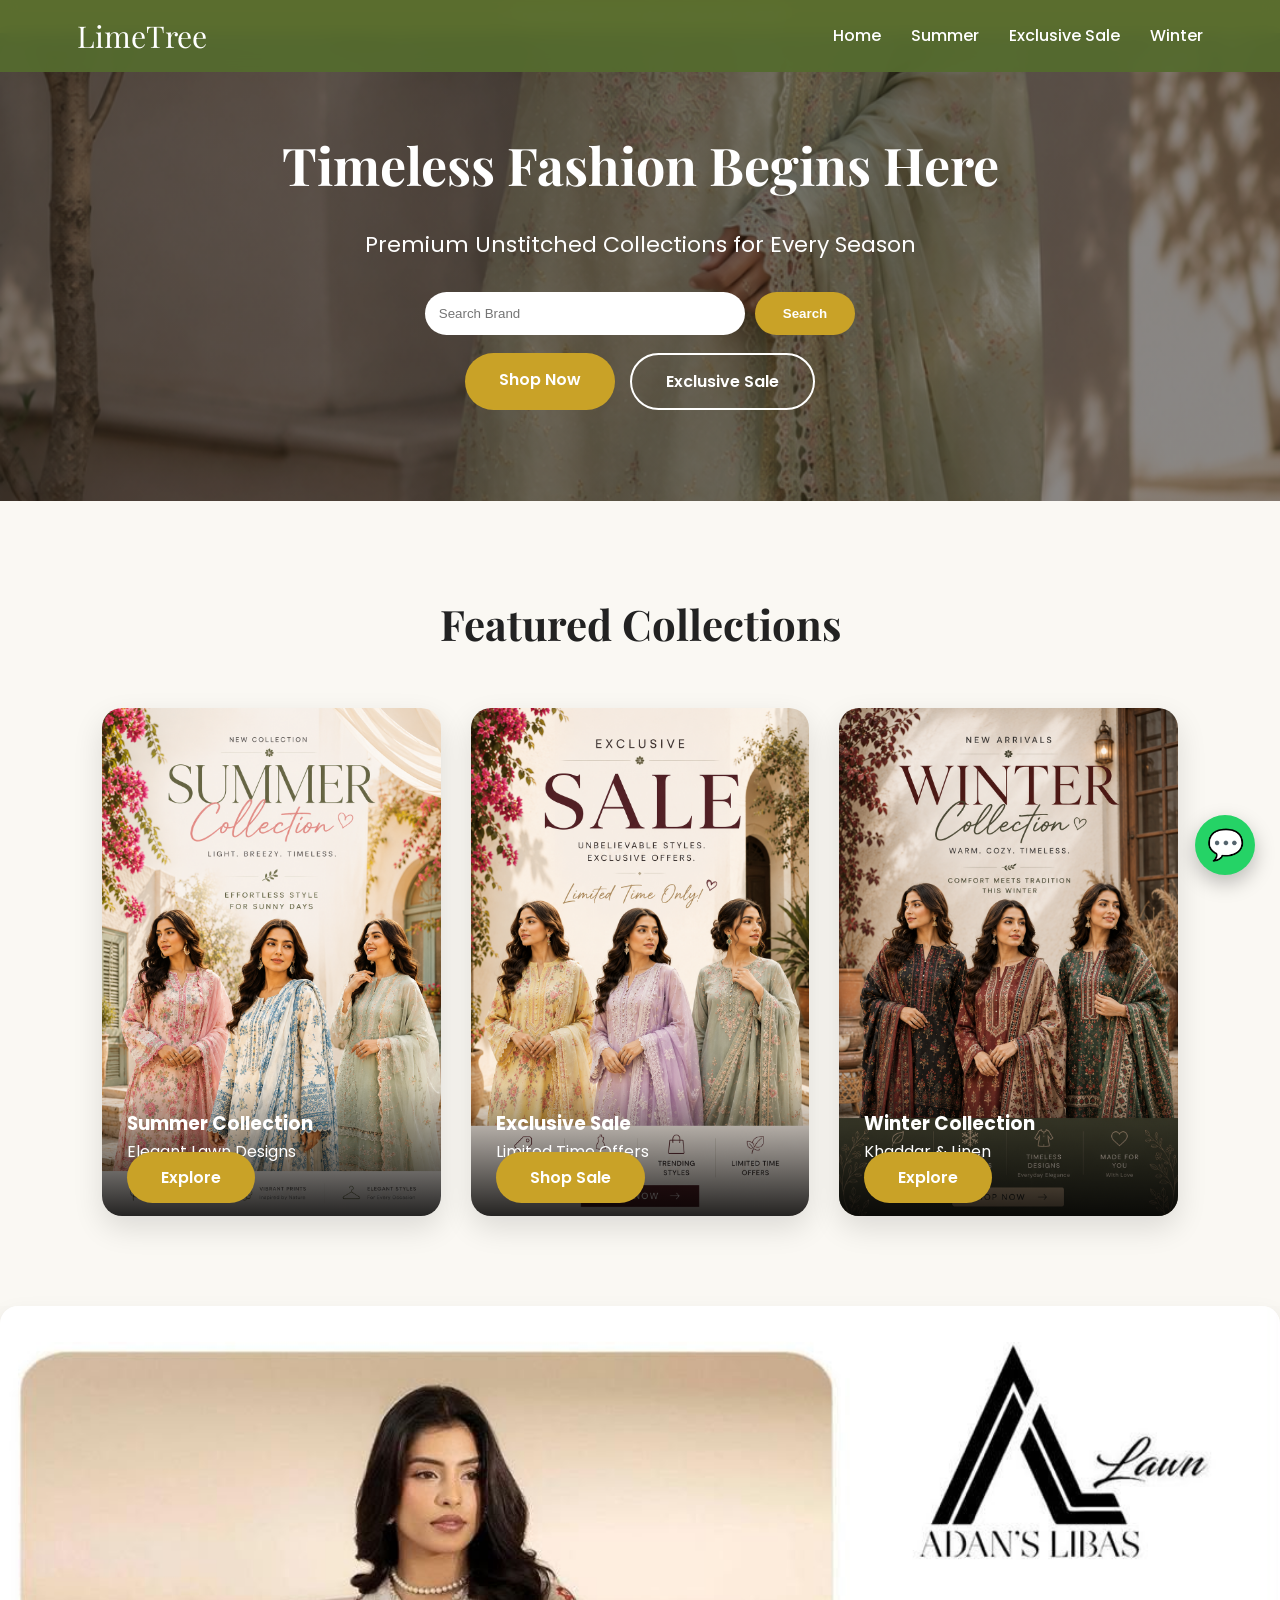
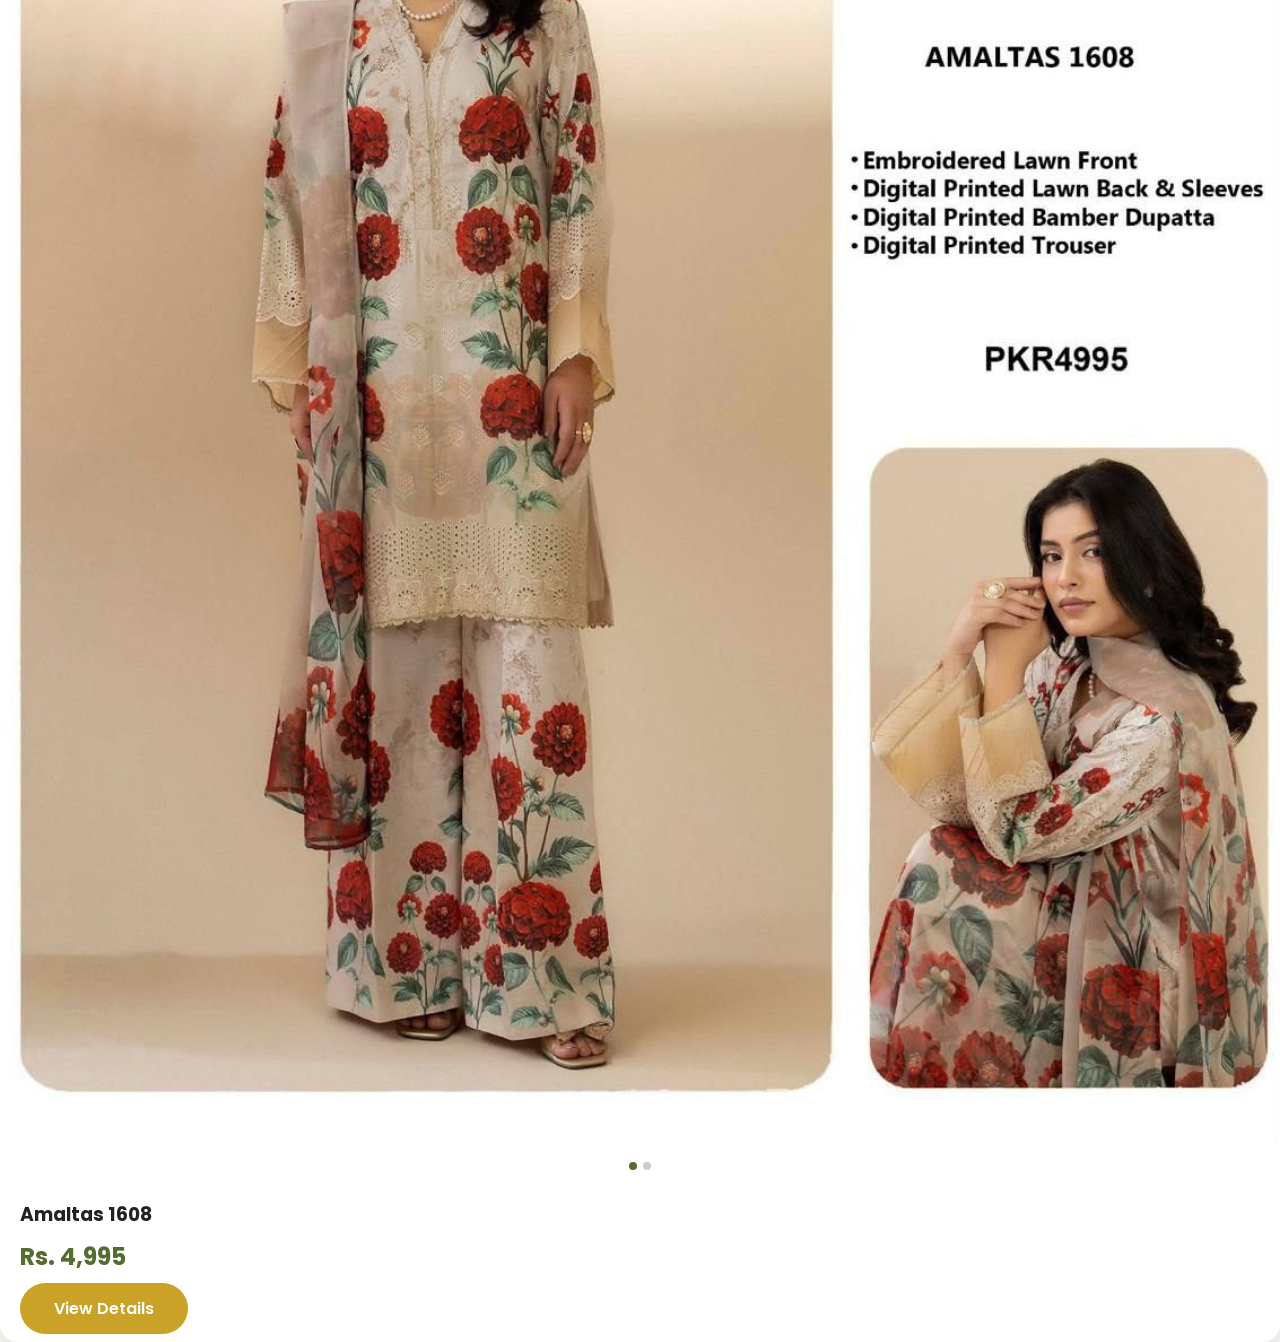
==== index.html @ aad15412 "Update index.html" ====
<!DOCTYPE html>
<html lang="en">
<head>
<meta charset="UTF-8">
<meta name="viewport" content="width=device-width, initial-scale=1.0">
<title>LimeTree | Premium Unstitched Collection</title>

<link rel="stylesheet" href="style.css">

<link href="https://fonts.googleapis.com/css2?family=Poppins:wght@300;400;500;600&family=Playfair+Display:wght@600;700&display=swap" rel="stylesheet">

</head>
<body>

<div class="top-bar">
🚚 Free Delivery on orders above Rs. 8,000
</div>

<nav class="navbar">

<div class="logo">LimeTree</div>

<ul class="nav-links">
<li><a href="index.html">Home</a></li>
<li><a href="summer.html">Summer</a></li>
<li><a href="sale.html">Exclusive Sale</a></li>
<li><a href="winter.html">Winter</a></li>
</ul>

</nav>

<header class="hero">

<div class="hero-overlay">

<h1>Timeless Fashion Begins Here</h1>

<p>
Premium Unstitched Collections for Every Season
</p>

<div class="search-box">

<input
type="text"
id="searchInput"
placeholder="Search Brand">

<button onclick="searchProduct()">
Search
</button>

</div>

<div class="hero-buttons">

<a href="summer.html" class="btn">
Shop Now
</a>

<a href="sale.html" class="btn-outline">
Exclusive Sale
</a>

</div>

</div>

</header>
<section class="collections">

<h2>Featured Collections</h2>

<div class="collection-grid">

<div class="collection-card">
<img src="images/summer-cover.png" alt="Summer Collection">
<div class="collection-overlay">
<h3>Summer Collection</h3>
<p>Elegant Lawn Designs</p>
<a href="summer.html" class="btn">Explore</a>
</div>
</div>

<div class="collection-card">
<img src="images/Sale-cover.png" alt="Exclusive Sale">
<div class="collection-overlay">
<h3>Exclusive Sale</h3>
<p>Limited Time Offers</p>
<a href="sale.html" class="btn">Shop Sale</a>
</div>
</div>

<div class="collection-card">
<img src="images/Winter-cover.png" alt="Winter Collection">
<div class="collection-overlay">
<h3>Winter Collection</h3>
<p>Khaddar & Linen</p>
<a href="winter.html" class="btn">Explore</a>
</div>
</div>

</div>

</section>

<div class="product-card">

<span class="badge new">NEW ARRIVAL</span>

<div class="slider">

<img class="slide active"
src="images/IMG-20260706-WA0013.jpg">

<img class="slide"
src="images/IMG-20260706-WA0041.jpg">

</div>

<div class="dots">
<span class="dot active"></span>
<span class="dot"></span>
</div>

<div class="product-info">

<h3>Amaltas 1608</h3>

<p class="price">
<strong>Rs. 4,995</strong>
</p>

<a class="btn" href="summer.html">
View Details
</a>

</div>

</div>
  <a href="https://wa.me/923180148837" class="whatsapp-float" target="_blank">
    💬
  </a>
  <script>
document.querySelectorAll(".slider").forEach(slider => {

const slides = slider.querySelectorAll(".slide");

let current = 0;

function showSlide(index){
slides.forEach((slide,i)=>{
slide.style.display = i===index ? "block" : "none";
});
}

showSlide(current);

slider.addEventListener("click",function(){
current=(current+1)%slides.length;
showSlide(current);
});

let startX=0;

slider.addEventListener("touchstart",e=>{
startX=e.touches[0].clientX;
});

slider.addEventListener("touchend",e=>{

let endX=e.changedTouches[0].clientX;

if(Math.abs(startX-endX)>40){

if(endX<startX){
current=(current+1)%slides.length;
}else{
current=(current-1+slides.length)%slides.length;
}

showSlide(current);

}

});

});
  </script>
<script>
function searchProduct(){

    const search = document.getElementById("searchInput").value.toLowerCase().trim();

    // Summer Collection
    if(
        search.includes("maria") ||
        search.includes("maria b") ||
        search.includes("3010") ||
        search.includes("mpt") ||
        search.includes("amaltas") ||
        search.includes("1608") ||

        search.includes("sana safinaz") ||
        search.includes("sanasafinaz") ||
        search.includes("beechtree") ||
        search.includes("beech tree") ||
        search.includes("limelight") ||
        search.includes("sapphire") ||
        search.includes("sephrie") ||
        search.includes("alkaram") ||
        search.includes("alkaram studio") ||
        search.includes("khaadi") ||
        search.includes("khadi") ||
        search.includes("gul ahmed") ||
        search.includes("ethnic") ||
        search.includes("cross stitch") ||
        search.includes("crossstitch") ||
        search.includes("generation") ||
        search.includes("junaid jamshed") ||
        search.includes("j.") ||
        search.includes("bonanza") ||
        search.includes("ideas") ||
        search.includes("charizma") ||
        search.includes("nishat") ||
        search.includes("asim jofa") ||
        search.includes("ramsha") ||
        search.includes("zellbury") ||
        search.includes("unstitched") ||
        search.includes("lawn")
    ){
        window.location.href="summer.html";
    }

    else{
        alert("No product found.");
    }

}
</script>
</body>
</html>
---- style.css ----
/* =========================
   LimeTree Premium Theme
========================= */

*{
    margin:0;
    padding:0;
    box-sizing:border-box;
}

html{
    scroll-behavior:smooth;
}

body{
    font-family:'Poppins',sans-serif;
    background:#f8f6f1;
    color:#222;
    line-height:1.6;
}

img{
    max-width:100%;
    display:block;
}

a{
    text-decoration:none;
}

.top-bar{
    background:#c9a227;
    color:#fff;
    text-align:center;
    padding:6px;
    font-size:13px;
    font-weight:600;
}

.navbar{
    position:fixed;
    top:0;
    left:0;
    width:100%;
    display:flex;
    justify-content:space-between;
    align-items:center;
    padding:12px 6%;
    background:rgba(85,107,47,.95);
    backdrop-filter:blur(8px);
    z-index:999;
}

.logo{
    font-size:30px;
    font-family:'Playfair Display',serif;
    color:#fff;
}

.nav-links{
    display:flex;
    gap:30px;
    list-style:none;
}

.nav-links a{
    color:#fff;
    font-weight:500;
    transition:.3s;
}

.nav-links a:hover{
    color:#c9a227;
}

.hero{
    height:52vh;
    display:flex;
    justify-content:center;
    align-items:center;
    text-align:center;
    padding:20px;
    background:
    linear-gradient(rgba(0,0,0,.45),rgba(0,0,0,.45)),
    url("images/hero-cover1.png");
    background-size:cover;
    background-position:center;
}

.hero-overlay{
    color:white;
    max-width:800px;
    padding:20px;
}

.hero h1{
    font-size:52px;
    font-family:'Playfair Display',serif;
    margin-bottom:20px;
}

.hero p{
    font-size:22px;
    margin-bottom:30px;
}

.search-box{
    display:flex;
    justify-content:center;
    gap:10px;
    margin-bottom:18px;
    flex-wrap:wrap;
}

.search-box input{
    width:320px;
    max-width:100%;
    padding:14px;
    border:none;
    border-radius:30px;
}

.search-box button{
    padding:14px 28px;
    border:none;
    border-radius:30px;
    background:#c9a227;
    color:#fff;
    cursor:pointer;
    font-weight:600;
}

.hero-buttons{
    display:flex;
    justify-content:center;
    gap:15px;
    flex-wrap:wrap;
}

.btn,
.btn-outline{
    padding:14px 34px;
    border-radius:35px;
    font-weight:600;
    transition:.3s;
}

.btn{
    background:#c9a227;
    color:#fff;
}

.btn:hover{
    transform:translateY(-3px);
}

.btn-outline{
    border:2px solid #fff;
    color:#fff;
}

.btn-outline:hover{
    background:#fff;
    color:#556b2f;
}
/* =========================
   Featured Collections
========================= */

.collections{
    padding:90px 8%;
    background:#faf8f3;
}

.collections h2,
.new-arrivals h2,
.promo h2{
    text-align:center;
    font-size:42px;
    font-family:'Playfair Display',serif;
    margin-bottom:50px;
}

.collection-grid{
    display:grid;
    grid-template-columns:repeat(auto-fit,minmax(280px,1fr));
    gap:30px;
}

.collection-card{
    position:relative;
    overflow:hidden;
    border-radius:20px;
    box-shadow:0 12px 30px rgba(0,0,0,.12);
    transition:.35s;
}

.collection-card:hover{
    transform:translateY(-8px);
}

.collection-card img{
    width:100%;
    transition:.4s;
}

.collection-card:hover img{
    transform:scale(1.08);
}

.collection-overlay{
    position:absolute;
    left:0;
    right:0;
    bottom:0;
    padding:25px;
    color:#fff;
    background:linear-gradient(transparent,rgba(0,0,0,.85));
}

/* =========================
   Promo Section
========================= */

.promo{
    padding:90px 8%;
    background:#556B2F;
    color:white;
    text-align:center;
}

.promo p{
    max-width:700px;
    margin:20px auto 35px;
}

/* =========================
   New Arrivals
========================= */

.new-arrivals{
    padding:90px 8%;
    background:#fff;
}

.product-grid{
    display:grid;
    grid-template-columns:repeat(auto-fit,minmax(270px,1fr));
    gap:30px;
}

.product-card{
    background:#fff;
    border-radius:18px;
    overflow:hidden;
    box-shadow:0 10px 25px rgba(0,0,0,.08);
    transition:.35s;
    position:relative;
}

.product-card:hover{
    transform:translateY(-8px);
}

.product-info{
    padding:20px;
}

.product-info h3{
    margin-bottom:8px;
}

.fabric{
    color:#777;
    margin-bottom:10px;
}

.price{
    font-size:24px;
    color:#556B2F;
    font-weight:700;
    margin-bottom:20px;
}

.badge{
    position:absolute;
    top:15px;
    left:15px;
    color:white;
    padding:6px 14px;
    border-radius:30px;
    font-size:12px;
    font-weight:bold;
}

.new{background:#2E8B57;}
.sale{background:#C9A227;}
.hot{background:#C0392B;}

/* =========================
   Mobile
========================= */

@media(max-width:768px){

.navbar{
    flex-direction:column;
    gap:15px;
}

.nav-links{
    flex-wrap:wrap;
    justify-content:center;
    gap:15px;
}

.hero h1{
    font-size:42px;
}

.hero p{
    font-size:18px;
}

}
.whatsapp-float{
position:fixed;
bottom:25px;
right:25px;
width:60px;
height:60px;
background:#25D366;
color:white;
border-radius:50%;
display:flex;
align-items:center;
justify-content:center;
font-size:30px;
text-decoration:none;
box-shadow:0 8px 20px rgba(0,0,0,.25);
z-index:1000;
transition:.3s;
}

.whatsapp-float:hover{
transform:scale(1.1);
   }
/* =========================
   LimeTree Checkout
========================= */

.checkout{
padding:140px 20px 80px;
background:#f8f6f1;
min-height:100vh;
display:flex;
justify-content:center;
align-items:flex-start;
}

.checkout-card{
width:100%;
max-width:650px;
background:white;
padding:40px;
border-radius:20px;
box-shadow:0 15px 40px rgba(0,0,0,.12);
}

.checkout-card h1{
font-family:'Playfair Display',serif;
font-size:42px;
text-align:center;
margin-bottom:10px;
color:#222;
}

.checkout-text{
text-align:center;
color:#666;
margin-bottom:25px;
}

.product-summary{
background:#f5f2e8;
border-left:5px solid #C9A227;
padding:20px;
border-radius:12px;
margin-bottom:30px;
}

.product-summary h2{
font-size:24px;
margin-bottom:8px;
color:#556B2F;
}

.product-summary p{
font-size:22px;
font-weight:700;
color:#C9A227;
}

.checkout form{
display:flex;
flex-direction:column;
gap:16px;
}

.checkout label{
font-weight:600;
color:#333;
}

.checkout input,
.checkout textarea{
width:100%;
padding:15px;
font-size:16px;
font-family:'Poppins',sans-serif;
border:1px solid #ddd;
border-radius:10px;
outline:none;
transition:.3s;
}

.checkout input:focus,
.checkout textarea:focus{
border-color:#556B2F;
box-shadow:0 0 8px rgba(85,107,47,.2);
}

.checkout textarea{
resize:vertical;
}

.checkout button{
margin-top:10px;
width:100%;
}

@media(max-width:768px){

.checkout{
padding:120px 15px 50px;
}

.checkout-card{
padding:25px;
}

.checkout-card h1{
font-size:32px;
}

.product-summary h2{
font-size:20px;
}

   }

/* Product Slider */

.slider{
position:relative;
cursor:pointer;
overflow:hidden;
border-radius:18px;
}

.slide{
display:none;
width:100%;
}

.slide.active{
display:block;
}

.dots{
display:flex;
justify-content:center;
gap:6px;
margin-top:10px;
margin-bottom:10px;
}

.dot{
width:8px;
height:8px;
border-radius:50%;
background:#ccc;
}

.dot.active{
background:#556B2F;
   }
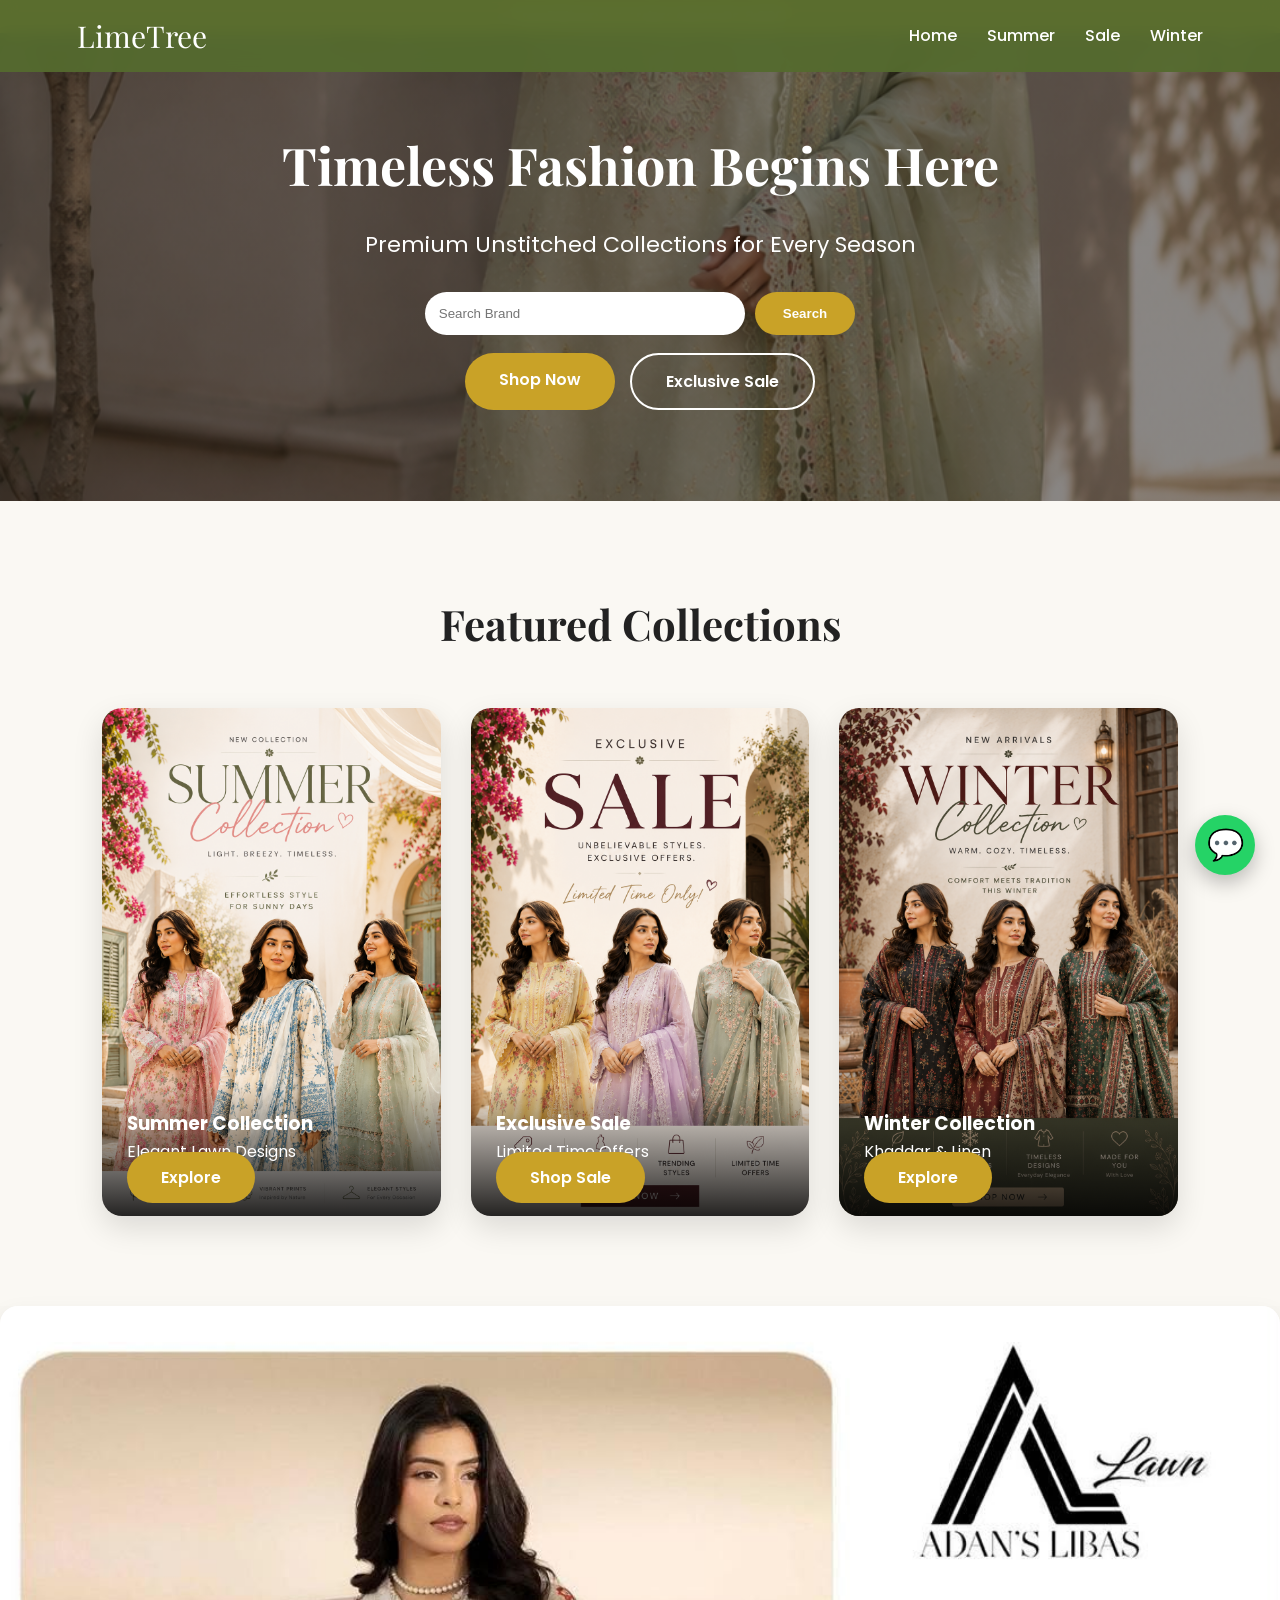
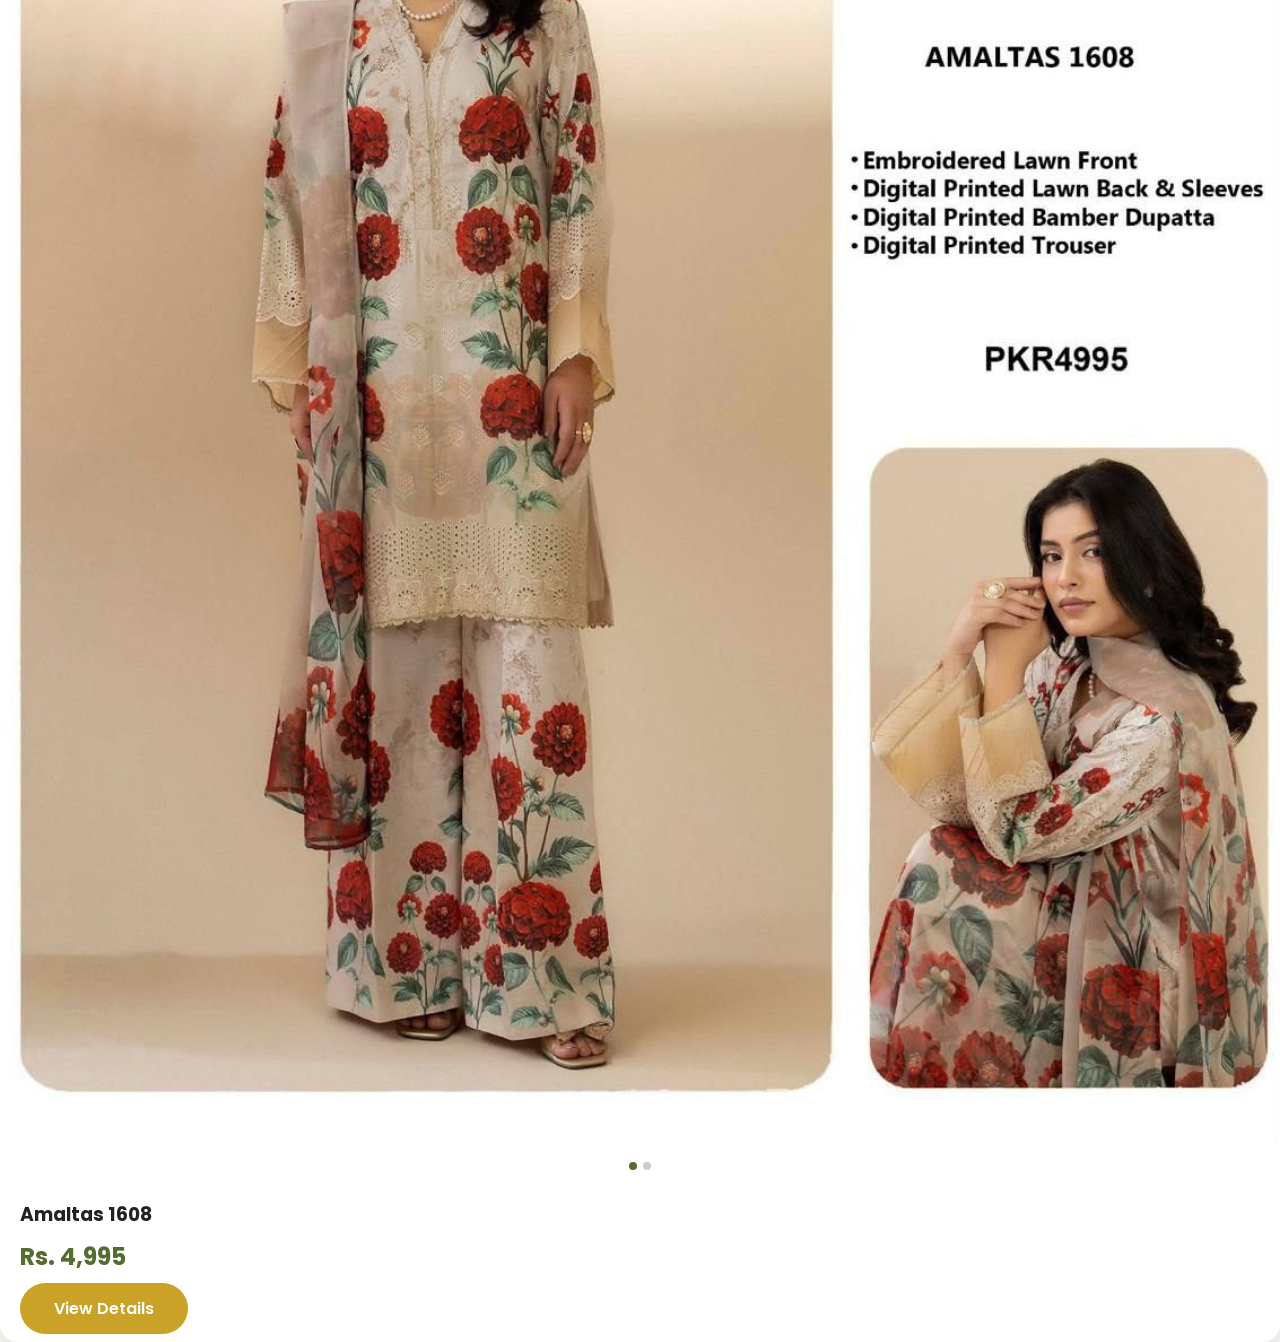
==== commit 73f31525: "Update index.html" ====
--- a/index.html
+++ b/index.html
@@ -23,7 +23,7 @@
 <ul class="nav-links">
 <li><a href="index.html">Home</a></li>
 <li><a href="summer.html">Summer</a></li>
-<li><a href="sale.html">Exclusive Sale</a></li>
+<li><a href="sale.html">Sale</a></li>
 <li><a href="winter.html">Winter</a></li>
 </ul>
 
--- a/style.css
+++ b/style.css
@@ -304,22 +304,47 @@
 @media(max-width:768px){
 
 .navbar{
-    flex-direction:column;
-    gap:15px;
+    padding:12px 4%;
+}
+
+.logo{
+    font-size:24px;
 }
 
 .nav-links{
-    flex-wrap:wrap;
+    gap:12px;
+}
+
+.nav-links a{
+    font-size:13px;
+    font-weight:600;
+}
+
+.hero{
+    height:58vh;
+}
+
+.hero h1{
+    font-size:32px;
+    line-height:1.15;
+}
+
+.hero p{
+    font-size:16px;
+    margin-bottom:20px;
+}
+
+.hero-buttons{
+    display:flex;
+    flex-direction:row;
     justify-content:center;
-    gap:15px;
-}
-
-.hero h1{
-    font-size:42px;
-}
-
-.hero p{
-    font-size:18px;
+    gap:12px;
+}
+
+.btn,
+.btn-outline{
+    padding:12px 24px;
+    font-size:16px;
 }
 
 }
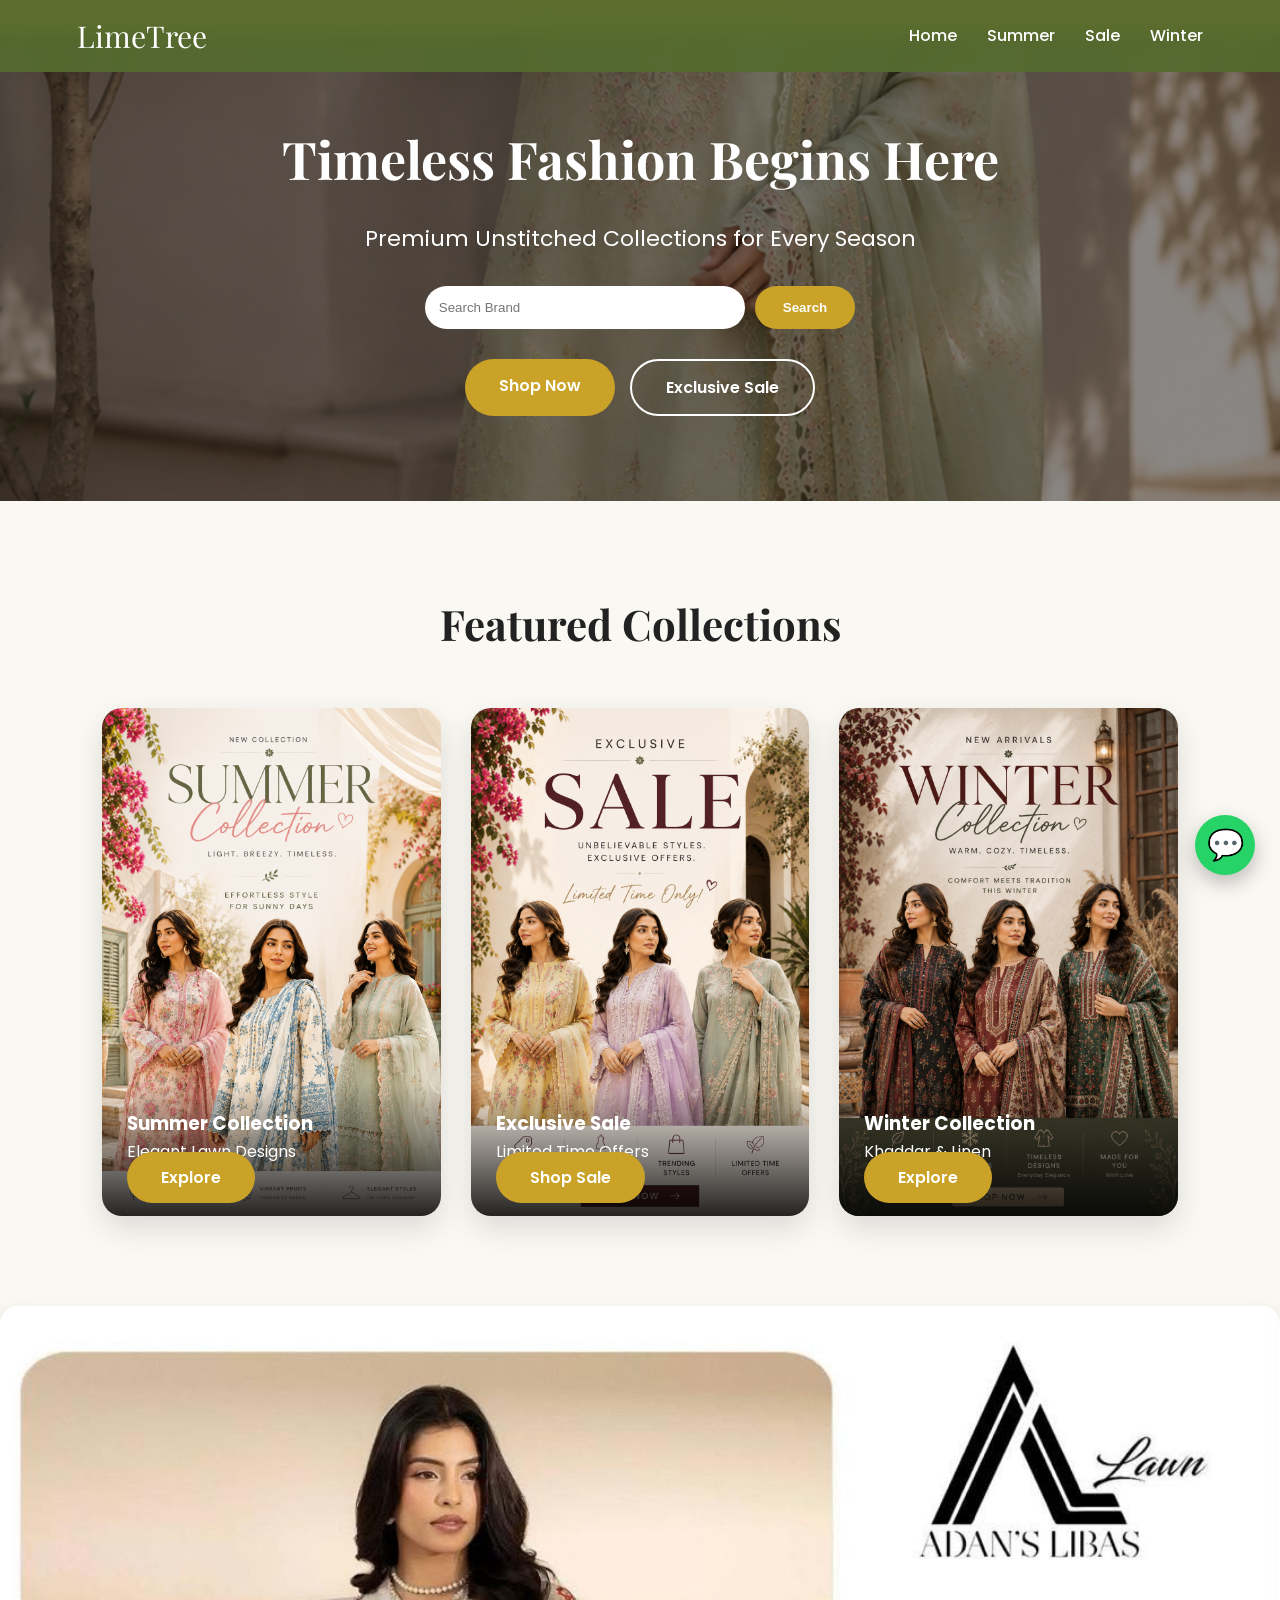
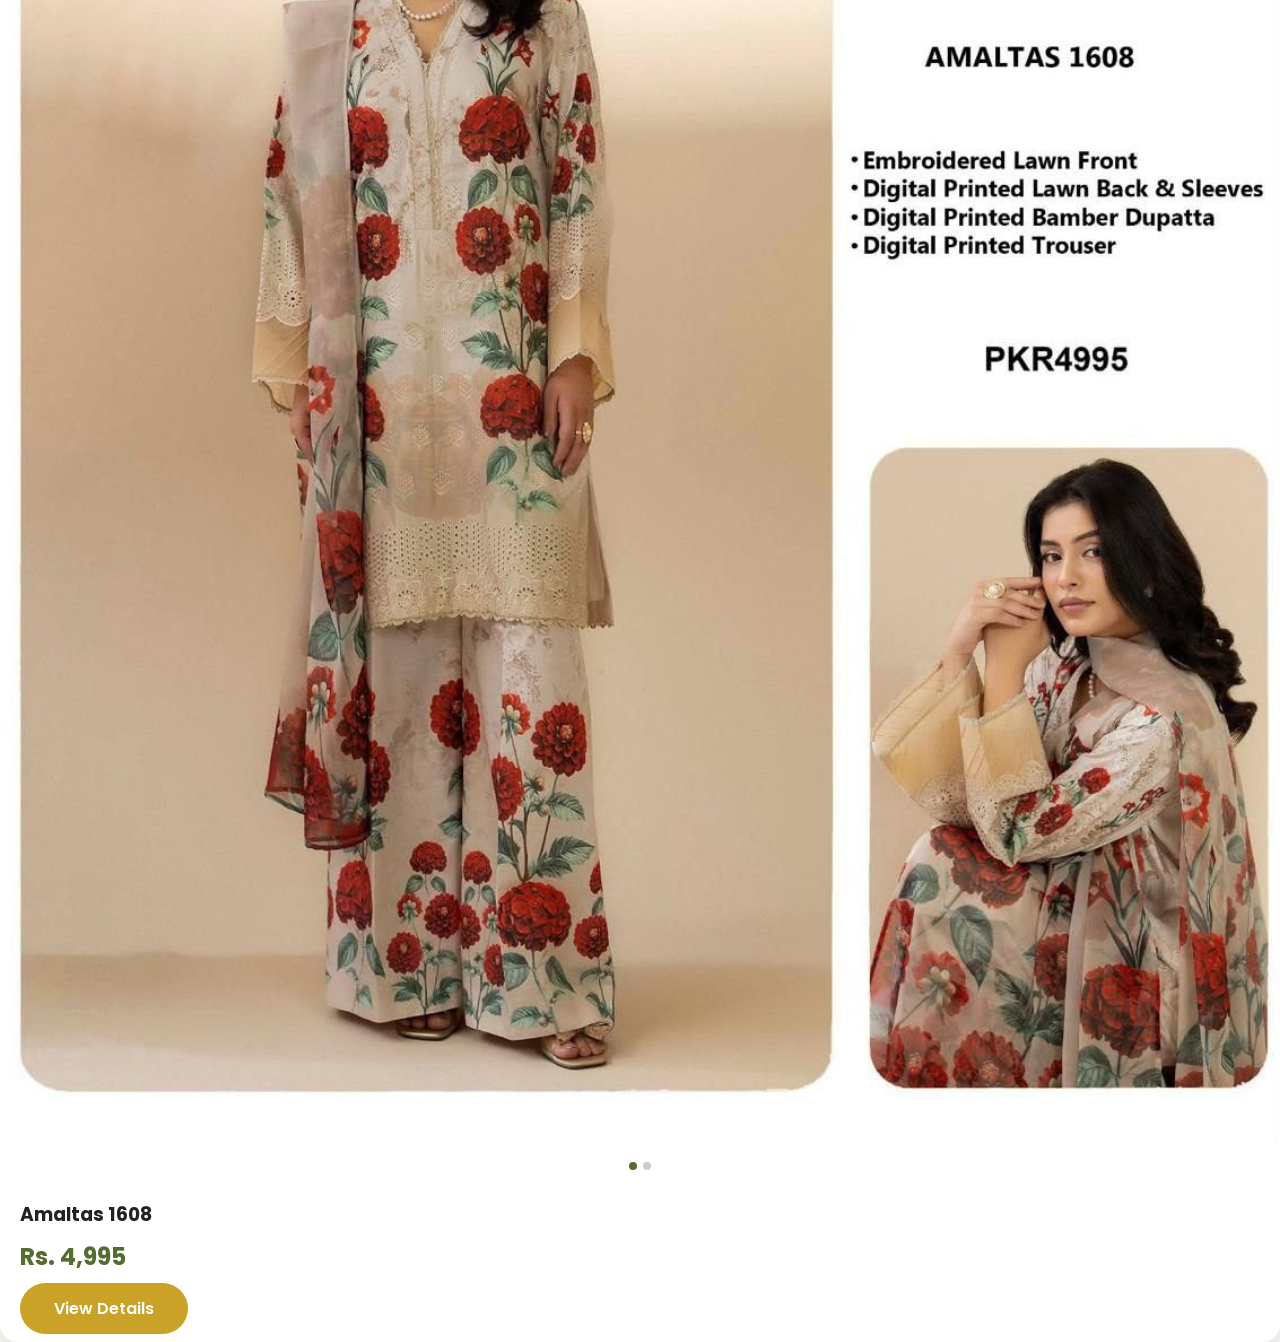
==== commit 5ec3350d: "Update index.html" ====
--- a/index.html
+++ b/index.html
@@ -51,7 +51,7 @@
 </button>
 
 </div>
-
+<p id="searchMessage" style="color:white; margin-top:10px;"></p>
 <div class="hero-buttons">
 
 <a href="summer.html" class="btn">
@@ -233,7 +233,7 @@
     }
 
     else{
-        alert("No product found.");
+    document.getElementById("searchMessage").textContent = "No product found.";
     }
 
 }
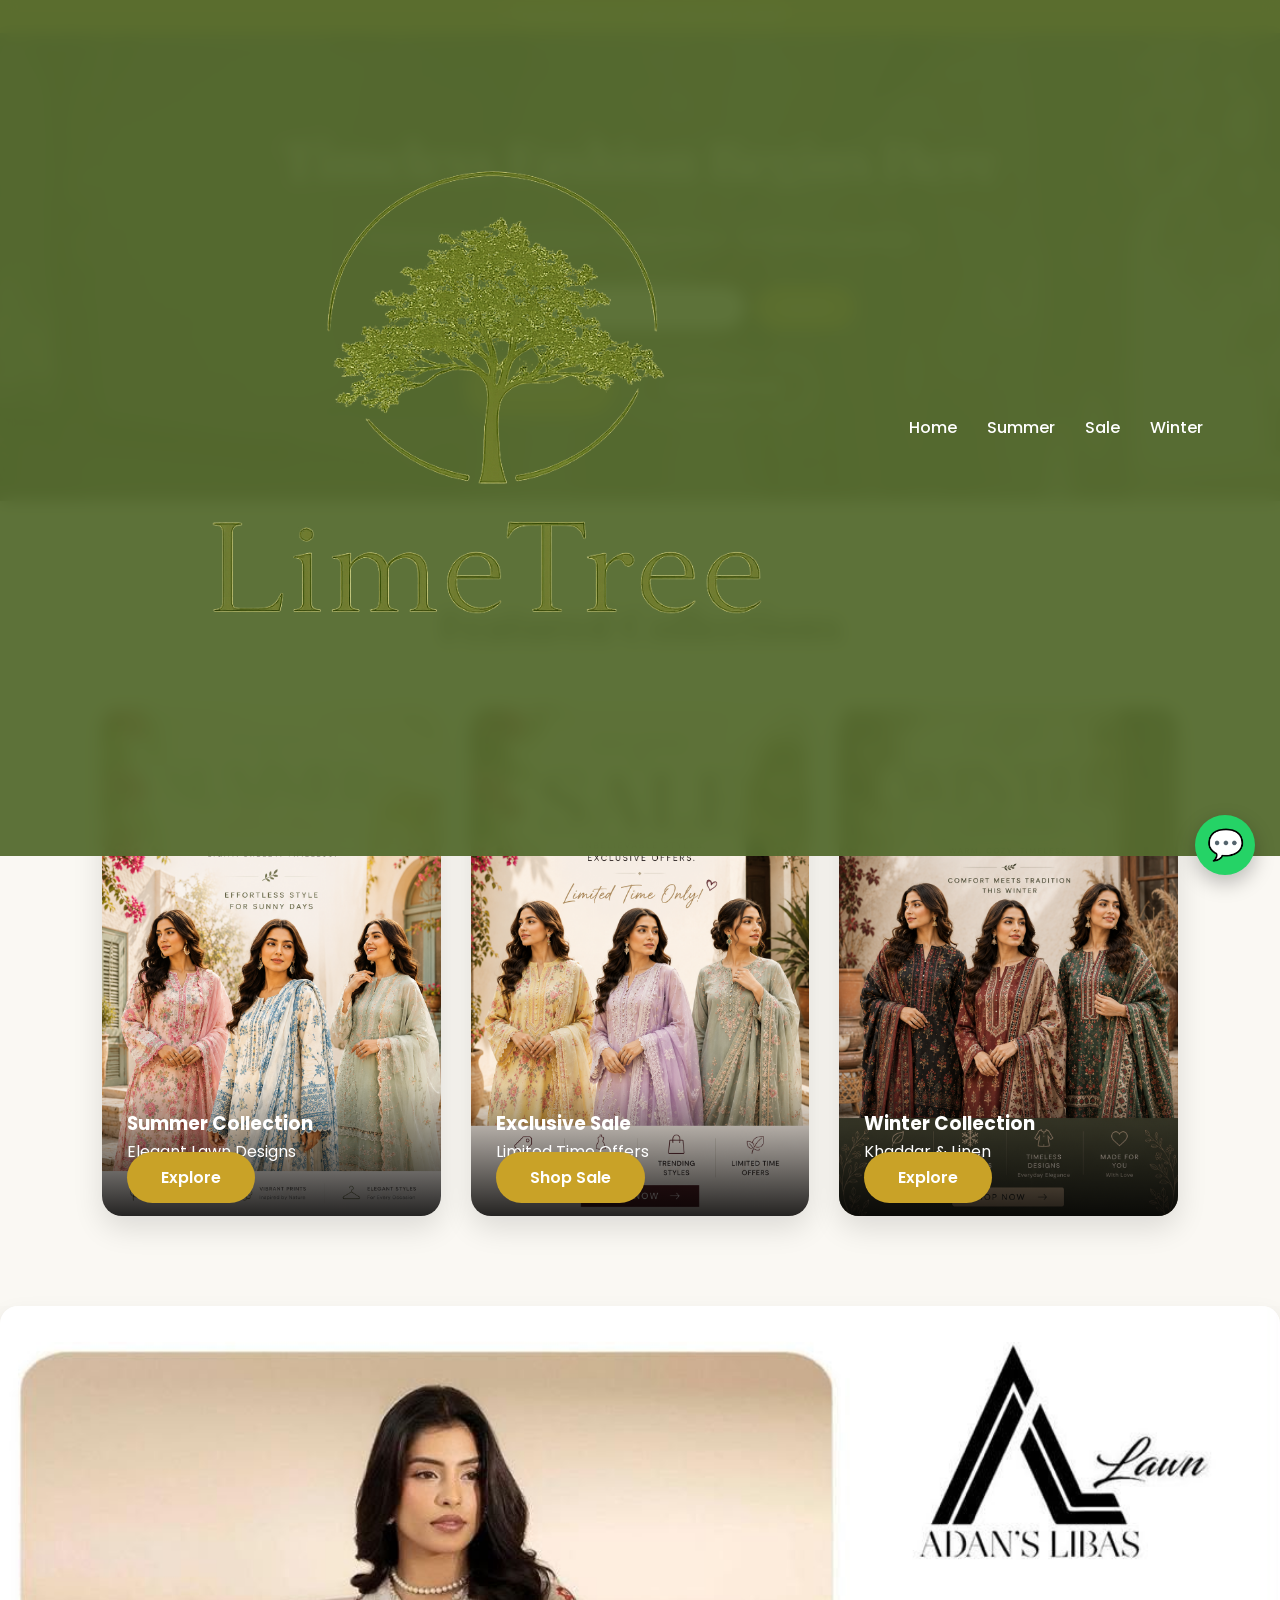
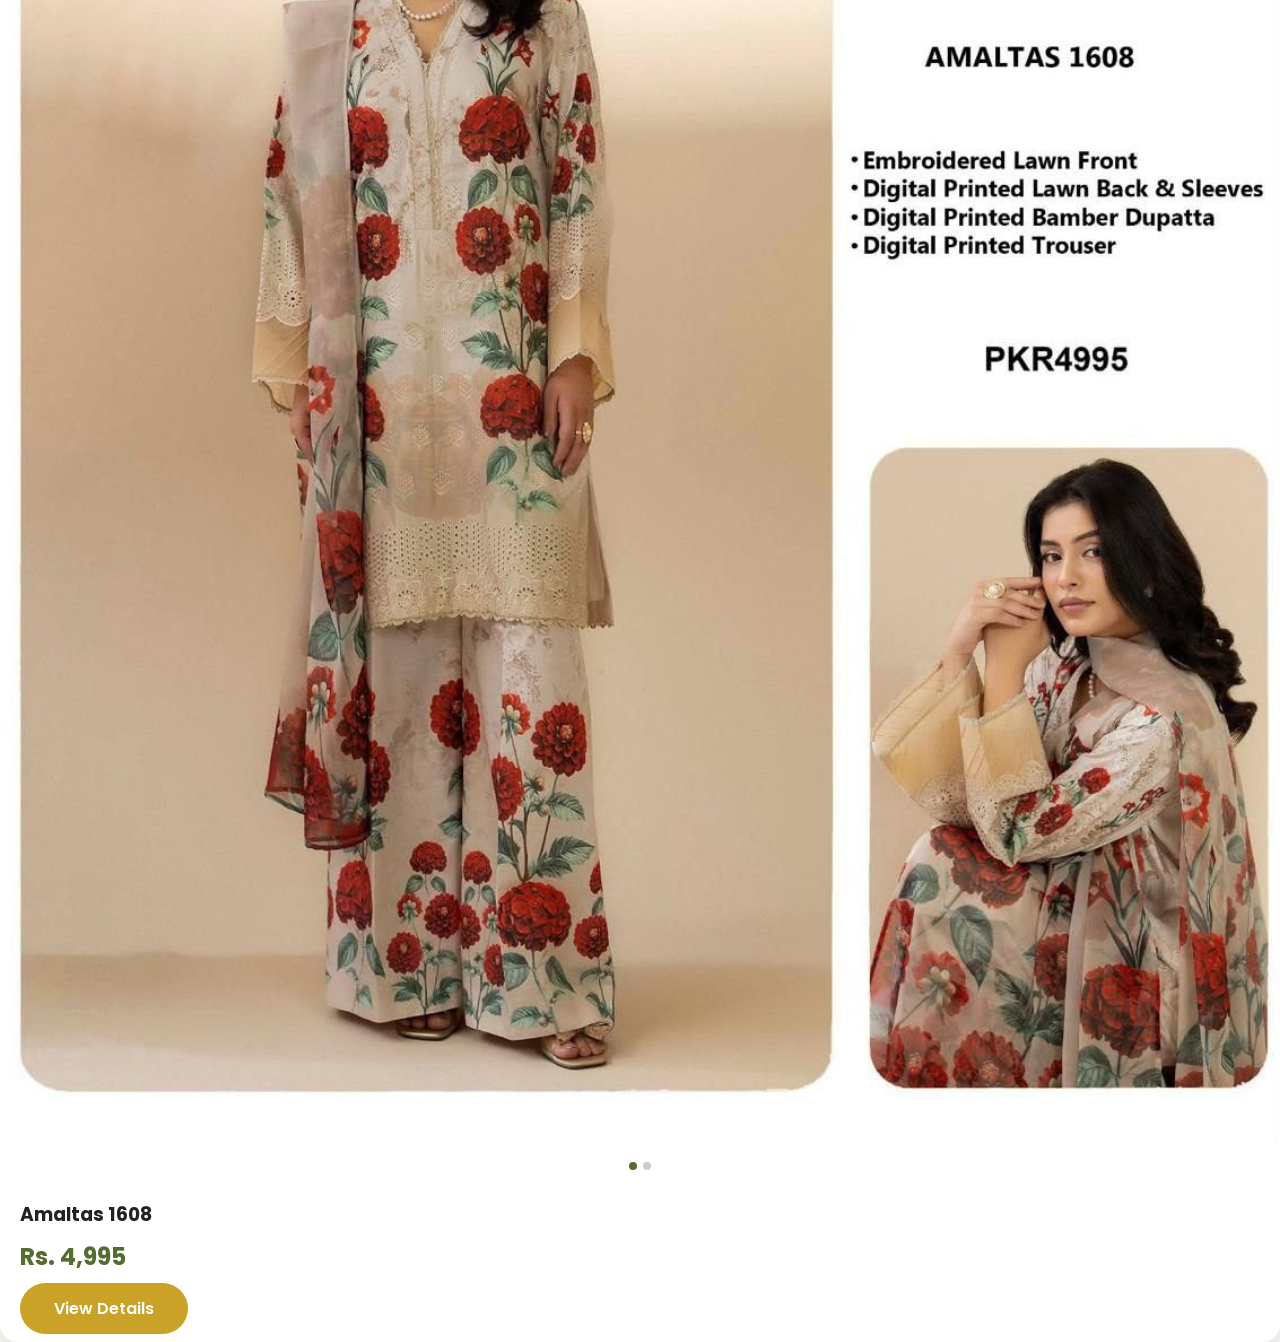
==== commit 843a7983: "Update index.html" ====
--- a/index.html
+++ b/index.html
@@ -18,7 +18,11 @@
 
 <nav class="navbar">
 
-<div class="logo">LimeTree</div>
+<div class="logo">
+    <a href="index.html">
+        <img src="images/logo.png" alt="LimeTree Logo">
+    </a>
+</div>
 
 <ul class="nav-links">
 <li><a href="index.html">Home</a></li>
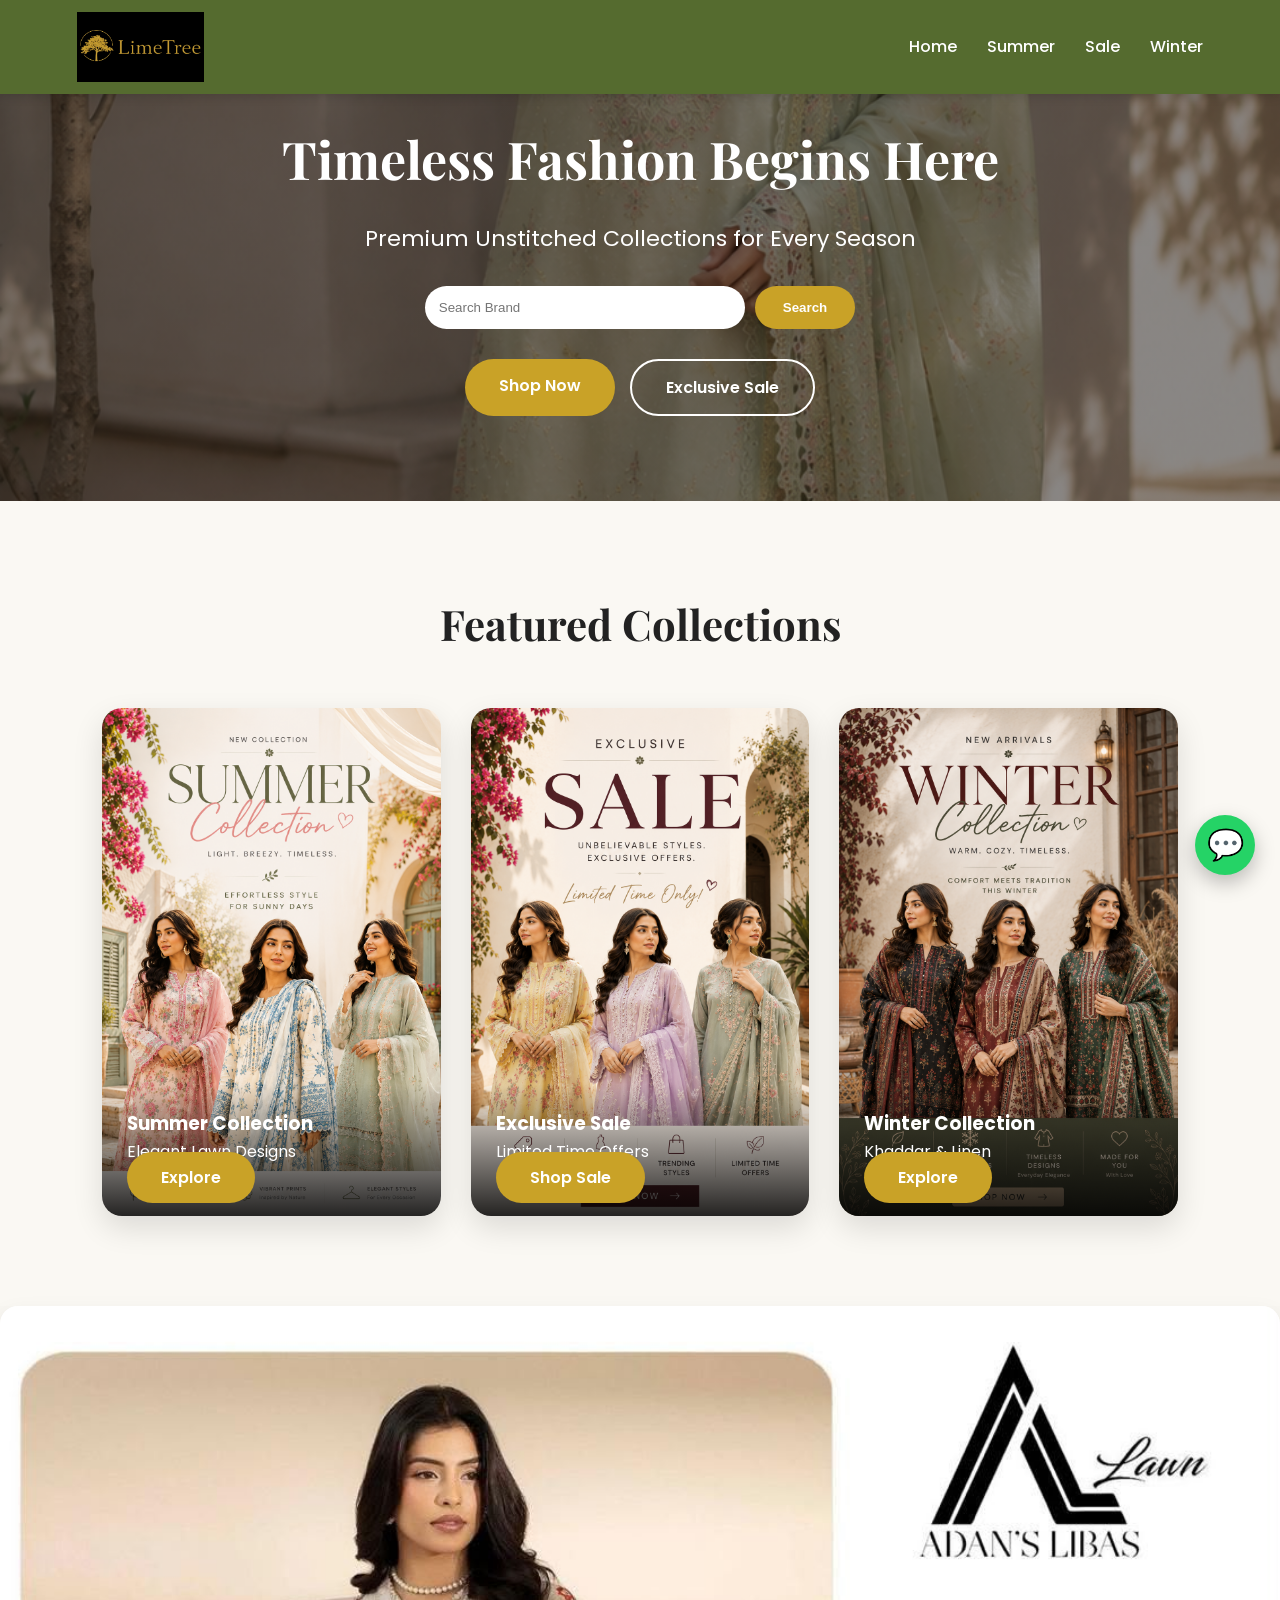
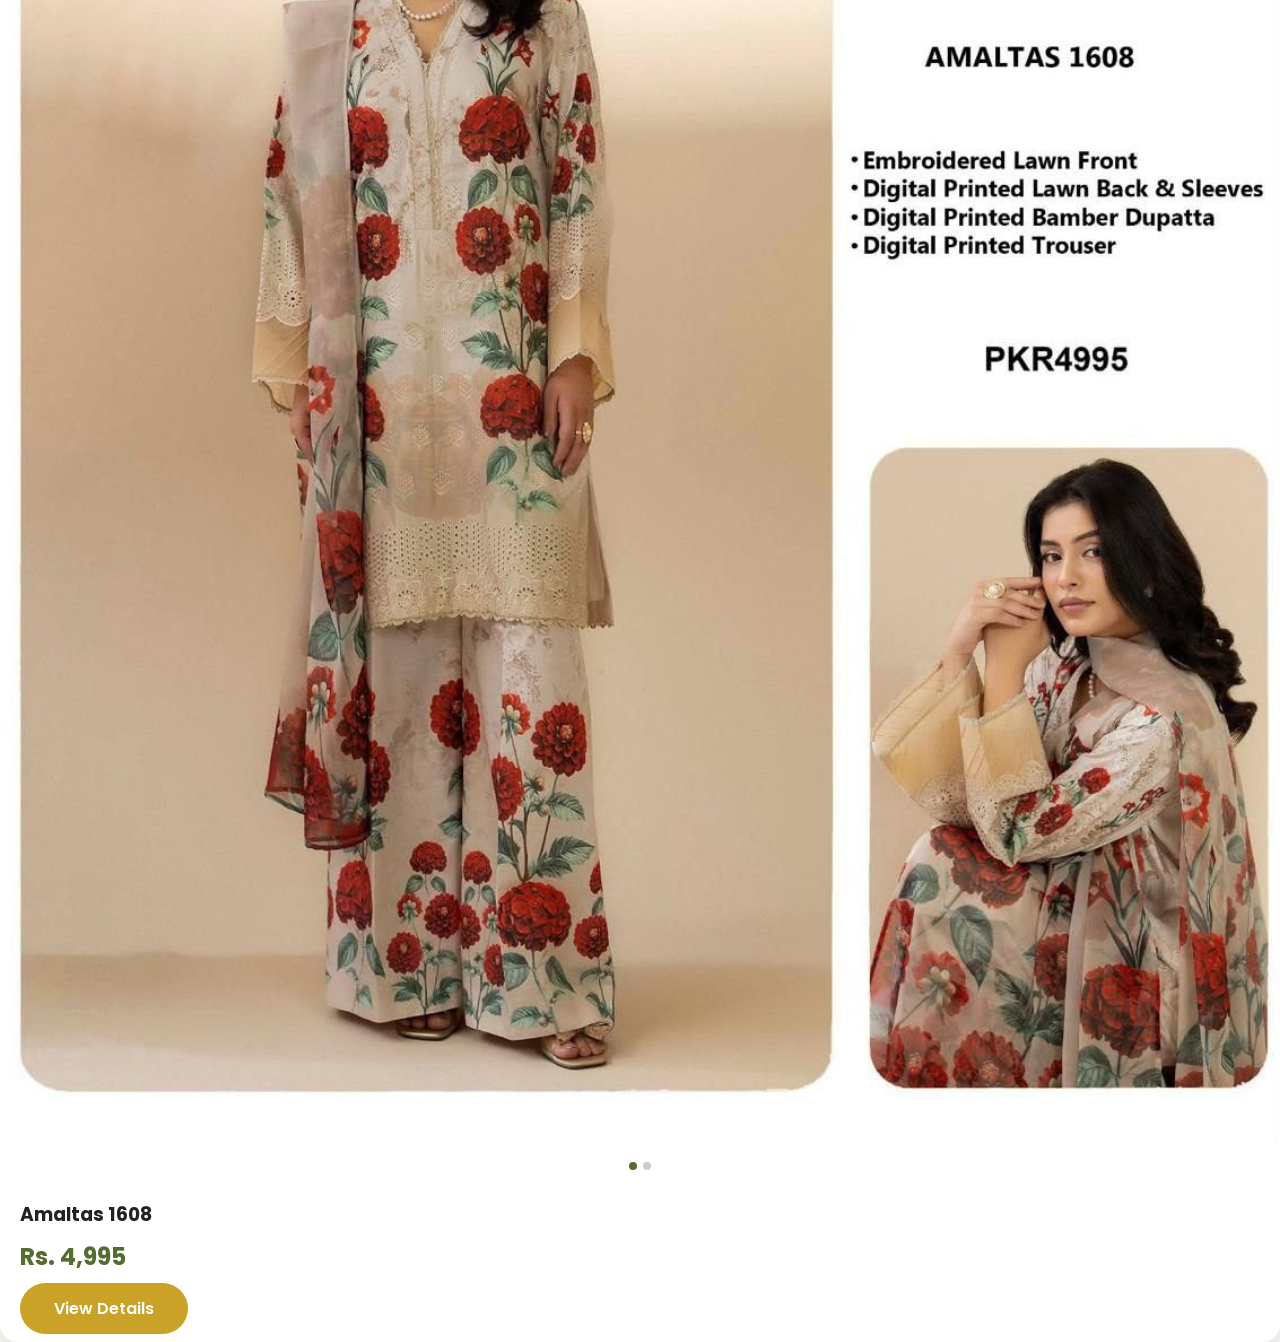
==== commit d5ff3ce1: "Update index.html" ====
--- a/index.html
+++ b/index.html
@@ -20,7 +20,7 @@
 
 <div class="logo">
     <a href="index.html">
-        <img src="images/logo.png" alt="LimeTree Logo">
+        <img src="images/Gold-logo.png" alt="LimeTree Logo">
     </a>
 </div>
 
--- a/style.css
+++ b/style.css
@@ -46,15 +46,15 @@
     justify-content:space-between;
     align-items:center;
     padding:12px 6%;
-    background:rgba(85,107,47,.95);
-    backdrop-filter:blur(8px);
+    background:#556B2F;
     z-index:999;
-}
-
-.logo{
-    font-size:30px;
-    font-family:'Playfair Display',serif;
-    color:#fff;
+    box-shadow:0 2px 10px rgba(0,0,0,.15);
+}
+
+.logo img{
+    height:70px;
+    width:auto;
+    display:block;
 }
 
 .nav-links{
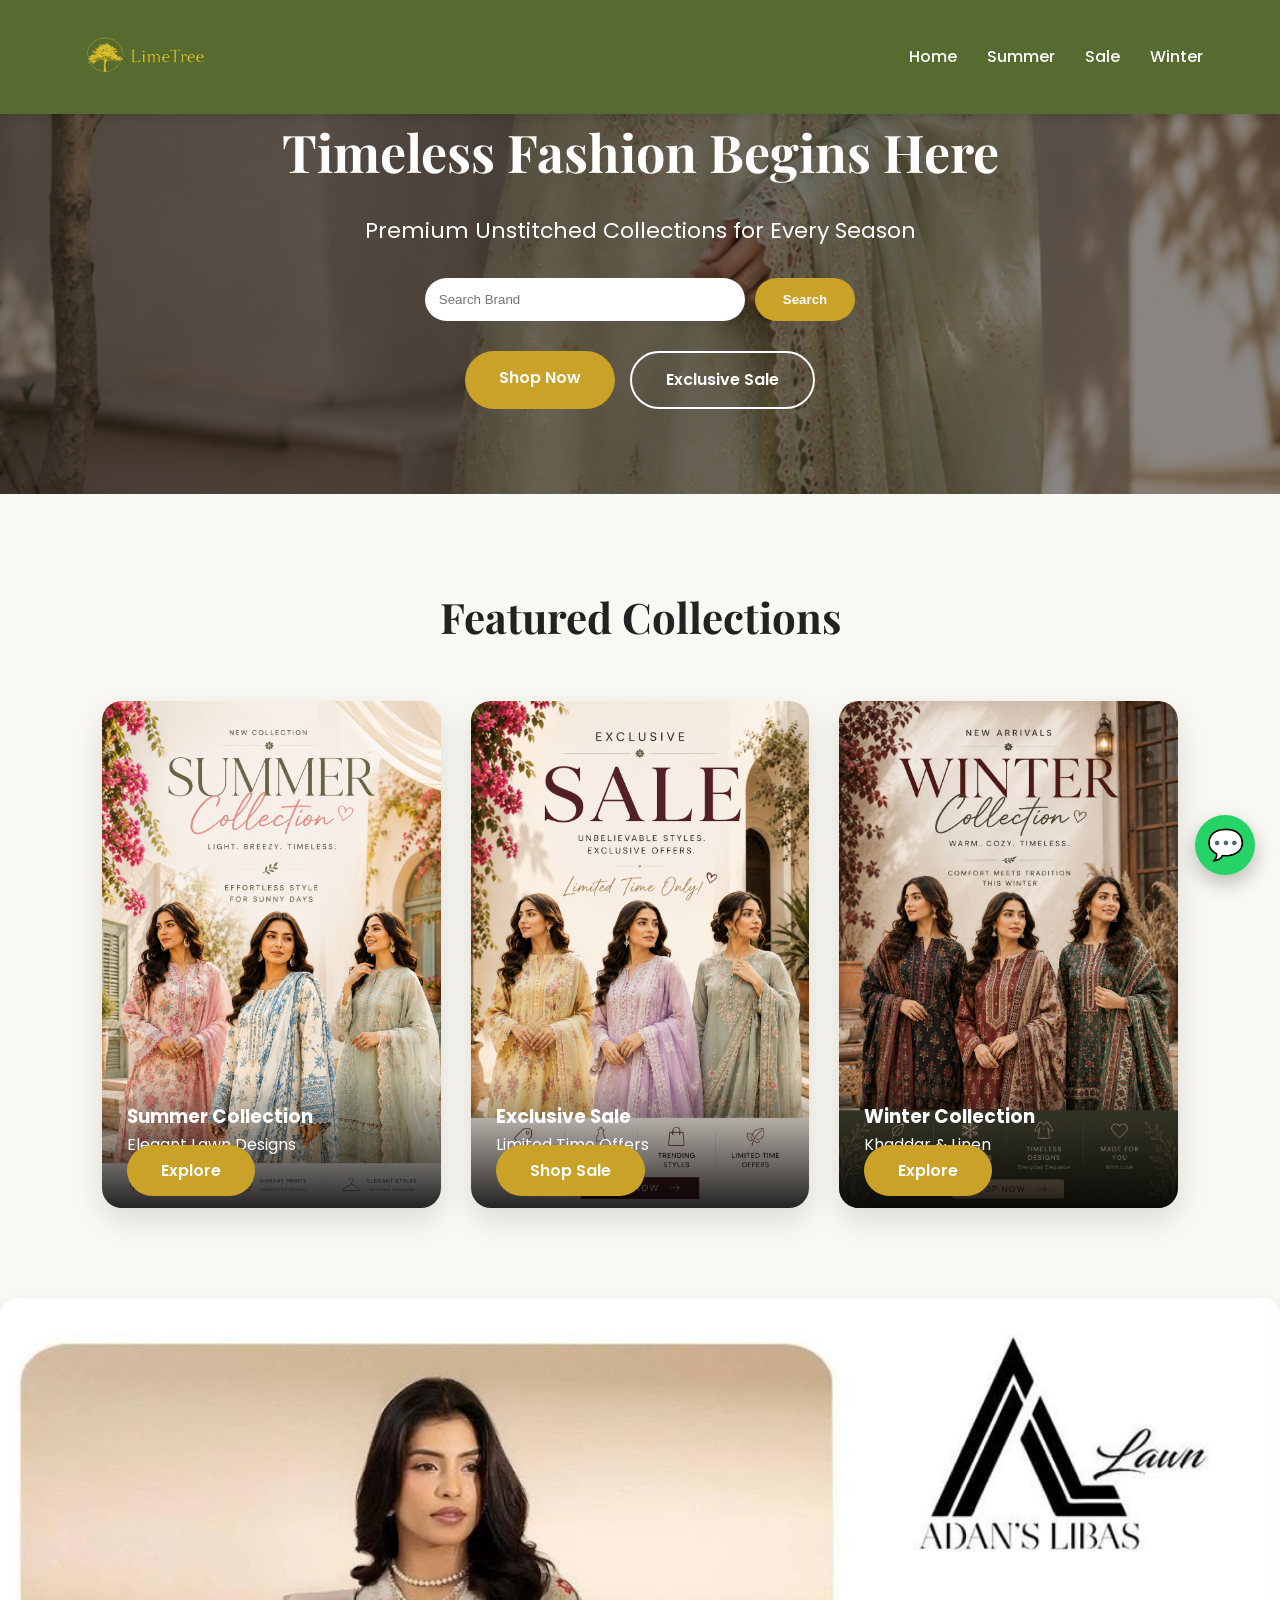
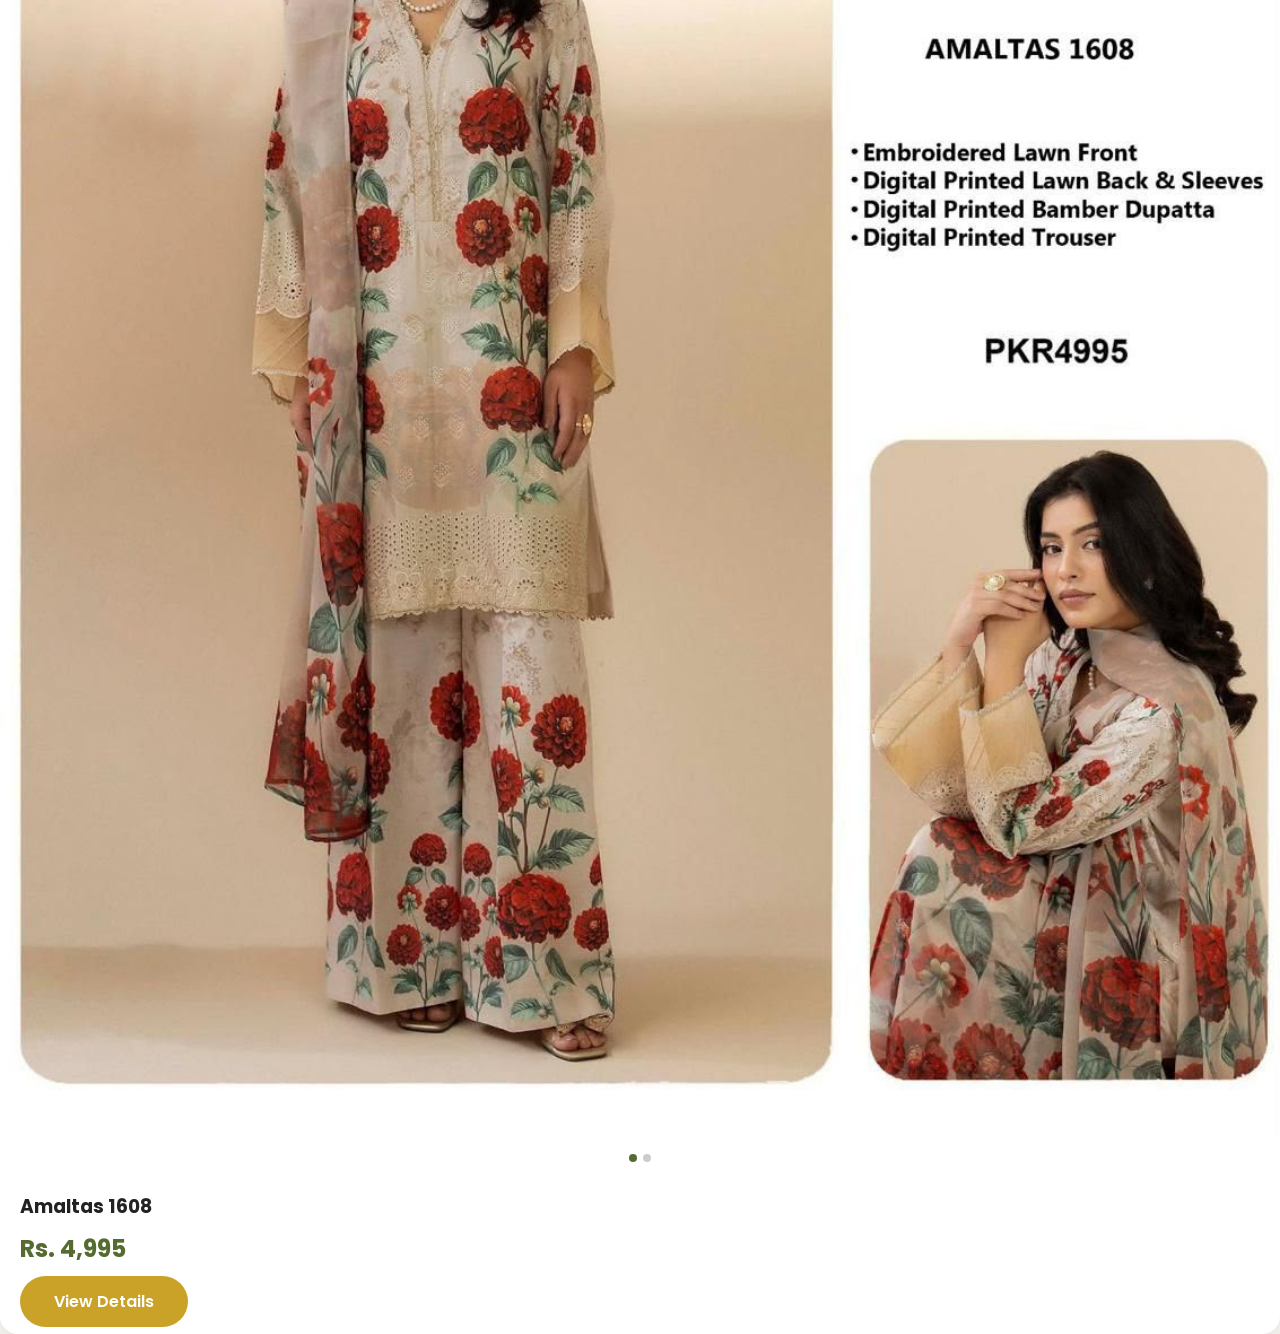
==== commit bc81c35e: "Update index.html" ====
--- a/index.html
+++ b/index.html
@@ -12,10 +12,11 @@
 </head>
 <body>
 
-<div class="top-bar">
-🚚 Free Delivery on orders above Rs. 8,000
-</div>
-
+<div class="announcement-bar">
+    <div class="announcement-text">
+        🚚 FREE DELIVERY ALL ACROSS PAKISTAN • SHOP NOW • CASH ON DELIVERY AVAILABLE •
+    </div>
+</div>
 <nav class="navbar">
 
 <div class="logo">
--- a/style.css
+++ b/style.css
@@ -52,7 +52,7 @@
 }
 
 .logo img{
-    height:70px;
+    height:90px;
     width:auto;
     display:block;
 }
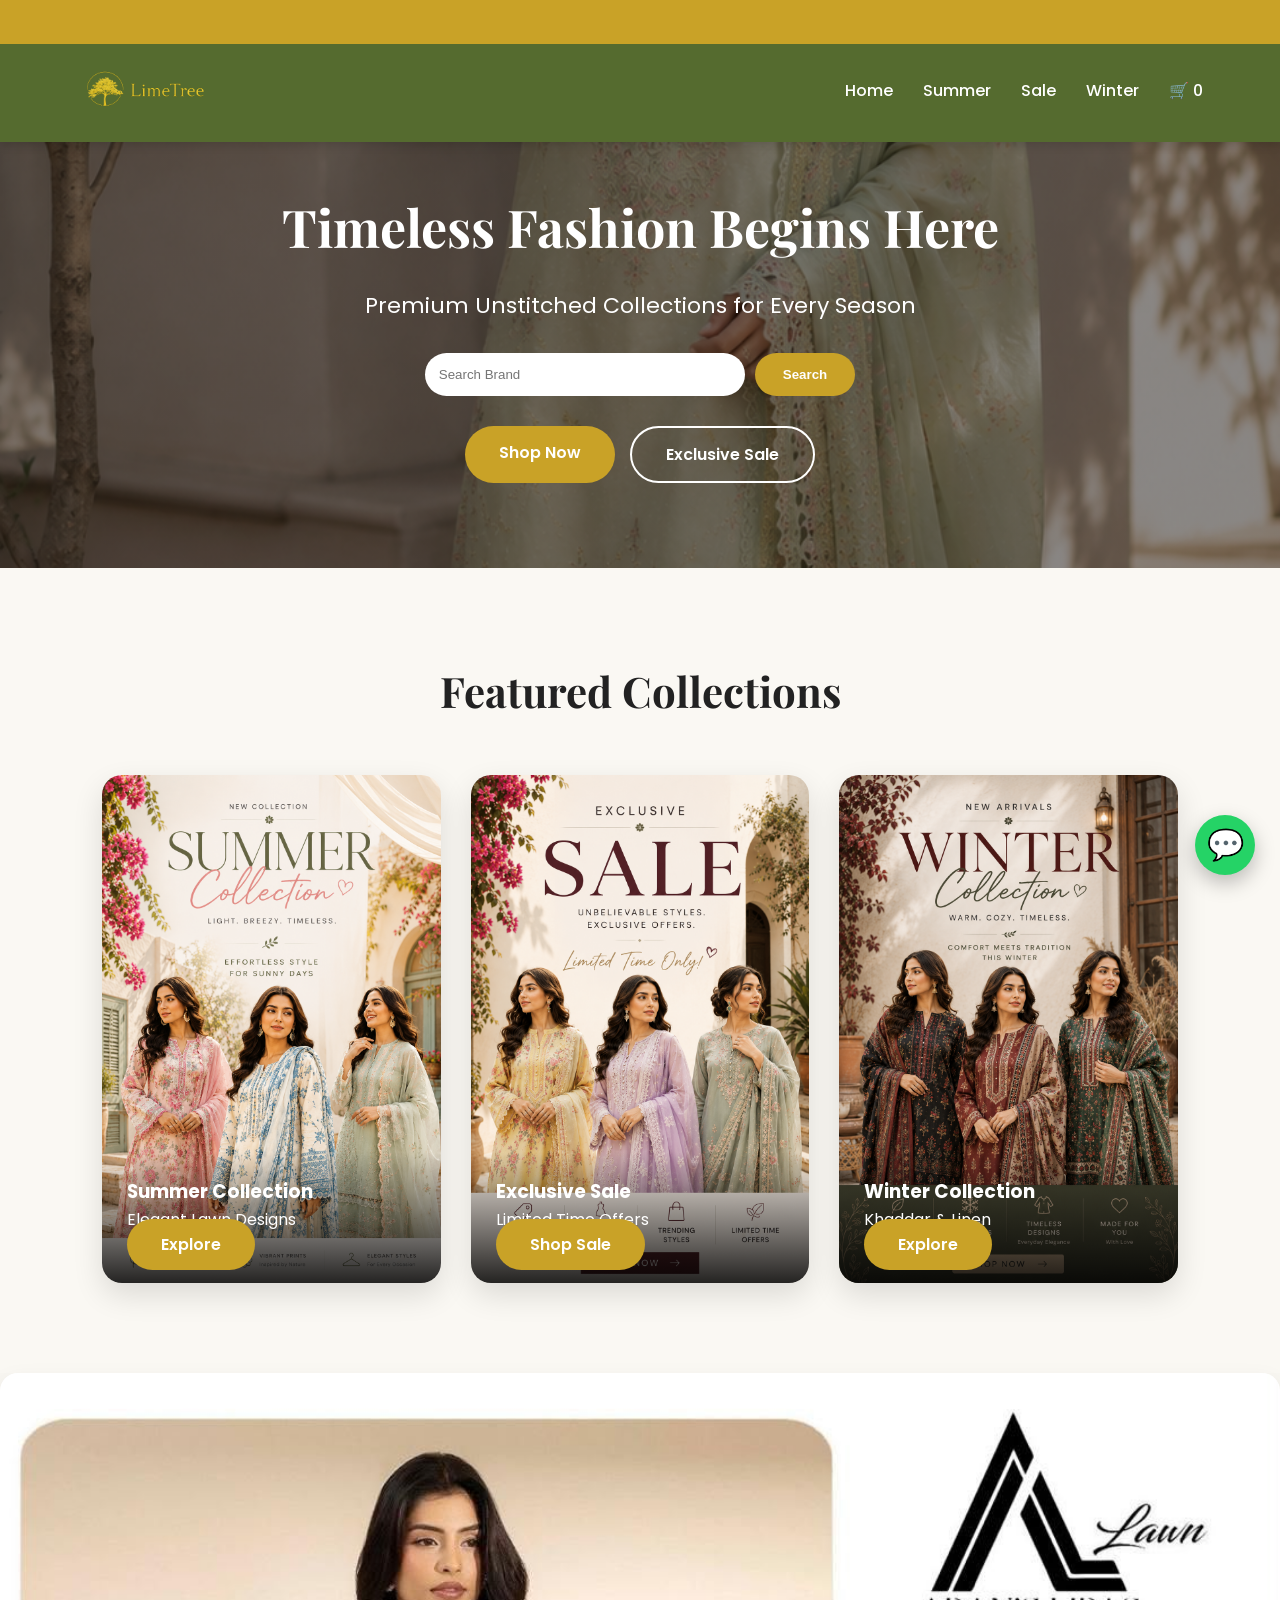
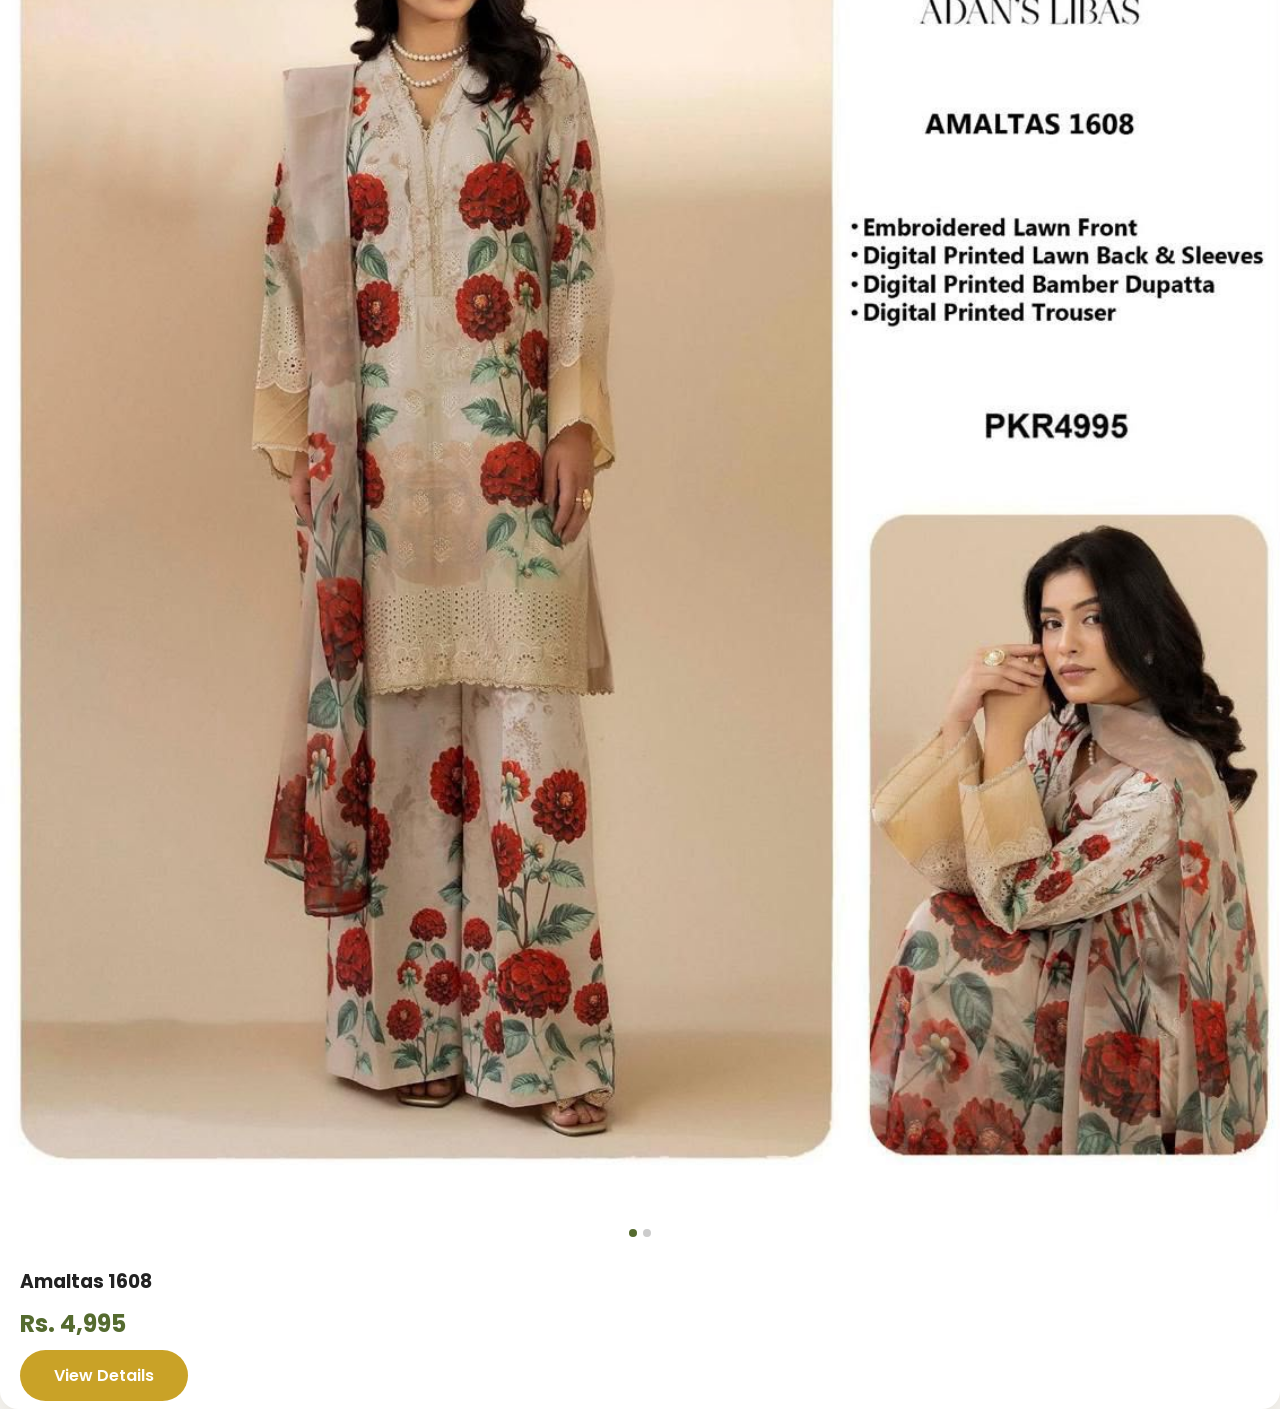
==== commit d2e6e1e4: "Update index.html" ====
--- a/index.html
+++ b/index.html
@@ -30,6 +30,7 @@
 <li><a href="summer.html">Summer</a></li>
 <li><a href="sale.html">Sale</a></li>
 <li><a href="winter.html">Winter</a></li>
+<li><a href="cart.html">🛒 <span id="cart-count">0</span></a></li>
 </ul>
 
 </nav>
--- a/style.css
+++ b/style.css
@@ -17,6 +17,7 @@
     background:#f8f6f1;
     color:#222;
     line-height:1.6;
+   padding-top:100px;
 }
 
 img{
@@ -39,13 +40,13 @@
 
 .navbar{
     position:fixed;
-    top:0;
+    top:40px;
     left:0;
     width:100%;
     display:flex;
     justify-content:space-between;
     align-items:center;
-    padding:12px 6%;
+    padding:6px 6%;
     background:#556B2F;
     z-index:999;
     box-shadow:0 2px 10px rgba(0,0,0,.15);
@@ -66,6 +67,7 @@
 .nav-links a{
     color:#fff;
     font-weight:500;
+   font-size:15px
     transition:.3s;
 }
 
@@ -520,3 +522,63 @@
 .dot.active{
 background:#556B2F;
    }
+/* Moving Announcement Bar */
+
+.announcement-bar{
+    background:#C9A227;
+    color:#fff;
+    overflow:hidden;
+    white-space:nowrap;
+    padding:10px 0;
+    font-weight:700;
+    font-size:15px;
+    position:fixed;
+    top:0;
+    left:0;
+    width:100%;
+    z-index:1001;
+}
+
+.announcement-text{
+    display:inline-block;
+    padding-left:100%;
+    animation:marquee 15s linear infinite;
+}
+
+@keyframes marquee{
+    from{
+        transform:translateX(0);
+    }
+    to{
+        transform:translateX(-100%);
+    }
+}
+
+.navbar{
+    top:40px;
+}
+.product-buttons{
+    display:flex;
+    gap:10px;
+    margin-top:15px;
+}
+
+.product-buttons .btn{
+    flex:1;
+    text-align:center;
+}
+
+.cart-btn{
+    background:#556B2F;
+    color:#fff;
+    border:none;
+    border-radius:35px;
+    padding:14px;
+    font-weight:600;
+    cursor:pointer;
+    transition:.3s;
+}
+
+.cart-btn:hover{
+    background:#445622;
+}
